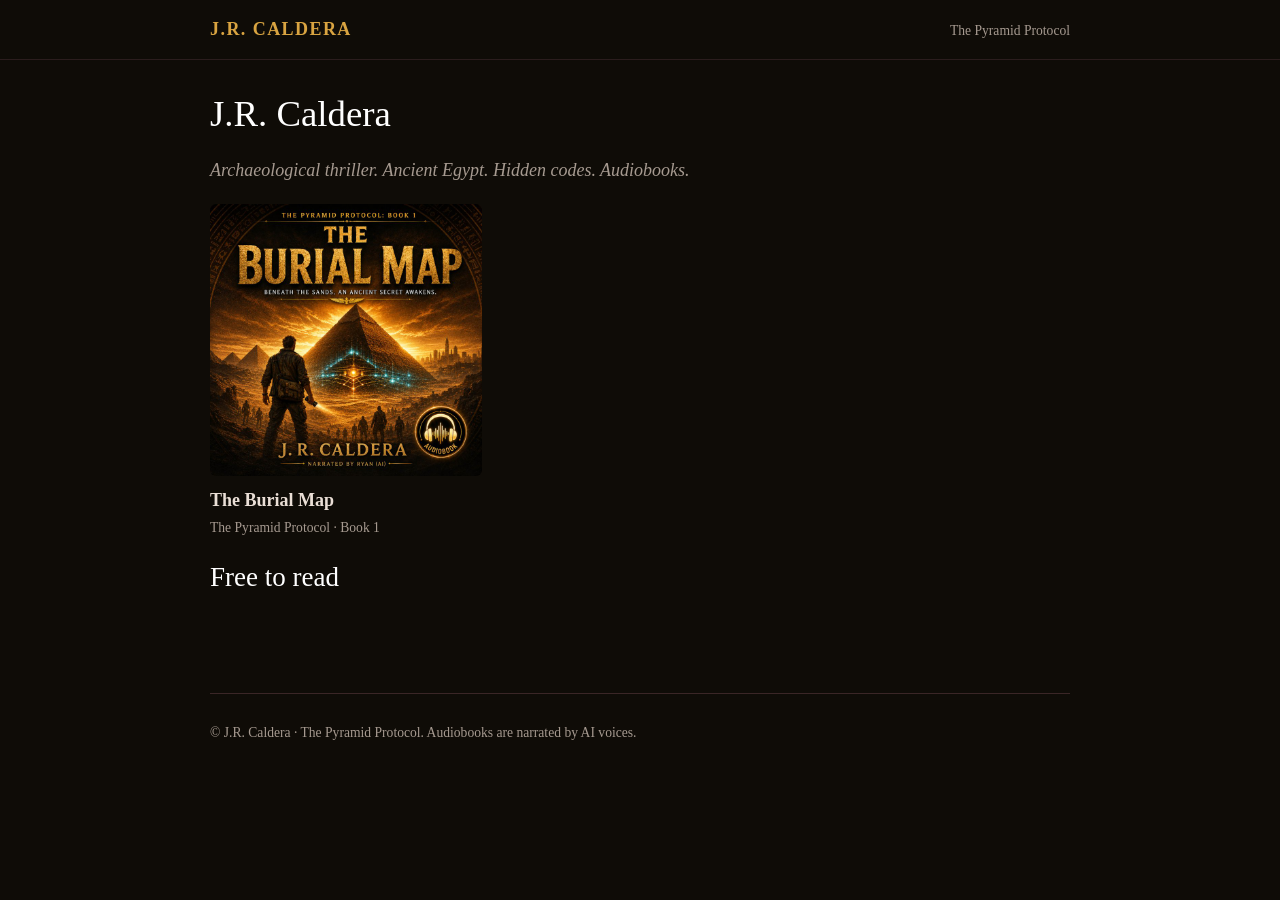
==== books/index.html @ 940b30b6 "Add The Burial Map book page" ====
<!doctype html><html lang="en"><head><meta charset="utf-8">
<meta name="viewport" content="width=device-width,initial-scale=1">
<title>J.R. Caldera — Archaeological thriller. Ancient Egypt. Hidden codes. Audiobooks.</title><meta name="description" content="Archaeological thriller. Ancient Egypt. Hidden codes. Audiobooks.">
<meta property="og:title" content="J.R. Caldera — Archaeological thriller. Ancient Egypt. Hidden codes. Audiobooks."><meta property="og:description" content="Archaeological thriller. Ancient Egypt. Hidden codes. Audiobooks.">
<link rel="stylesheet" href="style.css"></head><body>
<header class="site"><div class="wrap"><a href="index.html">J.R. Caldera</a><span class="small">The Pyramid Protocol</span></div></header>
<main class="wrap"><h1>J.R. Caldera</h1><p class="tag">Archaeological thriller. Ancient Egypt. Hidden codes. Audiobooks.</p><div class="cards"><a href="the-burial-map/index.html"><img src="the-burial-map/cover.jpg" alt="The Burial Map"><div><b>The Burial Map</b><div class="small">The Pyramid Protocol · Book 1</div></div></a></div><h2>Free to read</h2></main>
<footer class="wrap"><hr>© J.R. Caldera · The Pyramid Protocol. Audiobooks are narrated by AI voices.</footer></body></html>
---- books/style.css ----
:root{--bg:#0f0c07;--card:#1a150c;--gold:#d9a441;--red:#a85a1c;--text:#eadfd6;--mute:#a69a90}
*{box-sizing:border-box}body{margin:0;background:var(--bg);color:var(--text);font:18px/1.7 Georgia,'Times New Roman',serif}
a{color:var(--gold)}.wrap{max-width:900px;margin:0 auto;padding:24px 20px}
header.site{border-bottom:1px solid #2b1d1d}header.site .wrap{display:flex;justify-content:space-between;align-items:baseline;padding:14px 20px}
header.site a{text-decoration:none;font-weight:bold;letter-spacing:.08em;text-transform:uppercase}
h1,h2,h3{font-weight:normal;line-height:1.25;color:#fff}h1{font-size:2.3rem;margin:.2em 0}
.series{color:var(--gold);letter-spacing:.12em;text-transform:uppercase;font-size:.8rem}
.tag{font-style:italic;color:var(--mute)}.book{display:flex;gap:32px;flex-wrap:wrap;margin:20px 0}
.book img{width:300px;max-width:100%;height:auto;border-radius:6px;box-shadow:0 0 40px color-mix(in srgb,var(--red) 33%,transparent)}.book .info{flex:1;min-width:260px}
.btn{display:inline-block;background:var(--red);color:#fff;padding:12px 24px;border-radius:4px;text-decoration:none;font-weight:bold;margin:6px 10px 6px 0}
.btn.alt{background:transparent;border:1px solid var(--gold);color:var(--gold)}.box{background:var(--card);padding:18px 22px;border-radius:6px;margin:22px 0}
audio{width:100%;margin-top:8px}.small{font-size:.85rem;color:var(--mute)}hr{border:0;border-top:1px solid #3a2626;margin:2em 0}
article p{margin:0 0 1em}article h3{margin:1.6em 0 .6em;color:var(--gold)}
.cards{display:grid;grid-template-columns:repeat(auto-fill,minmax(220px,1fr));gap:22px}.cards a{text-decoration:none;color:var(--text)}
.cards img{width:100%;height:auto;border-radius:6px}input[type=email]{padding:10px;font-size:1rem;width:260px;max-width:100%}
button{padding:10px 18px;font-size:1rem;background:var(--gold);border:0;border-radius:4px;cursor:pointer}footer{color:var(--mute);font-size:.85rem}
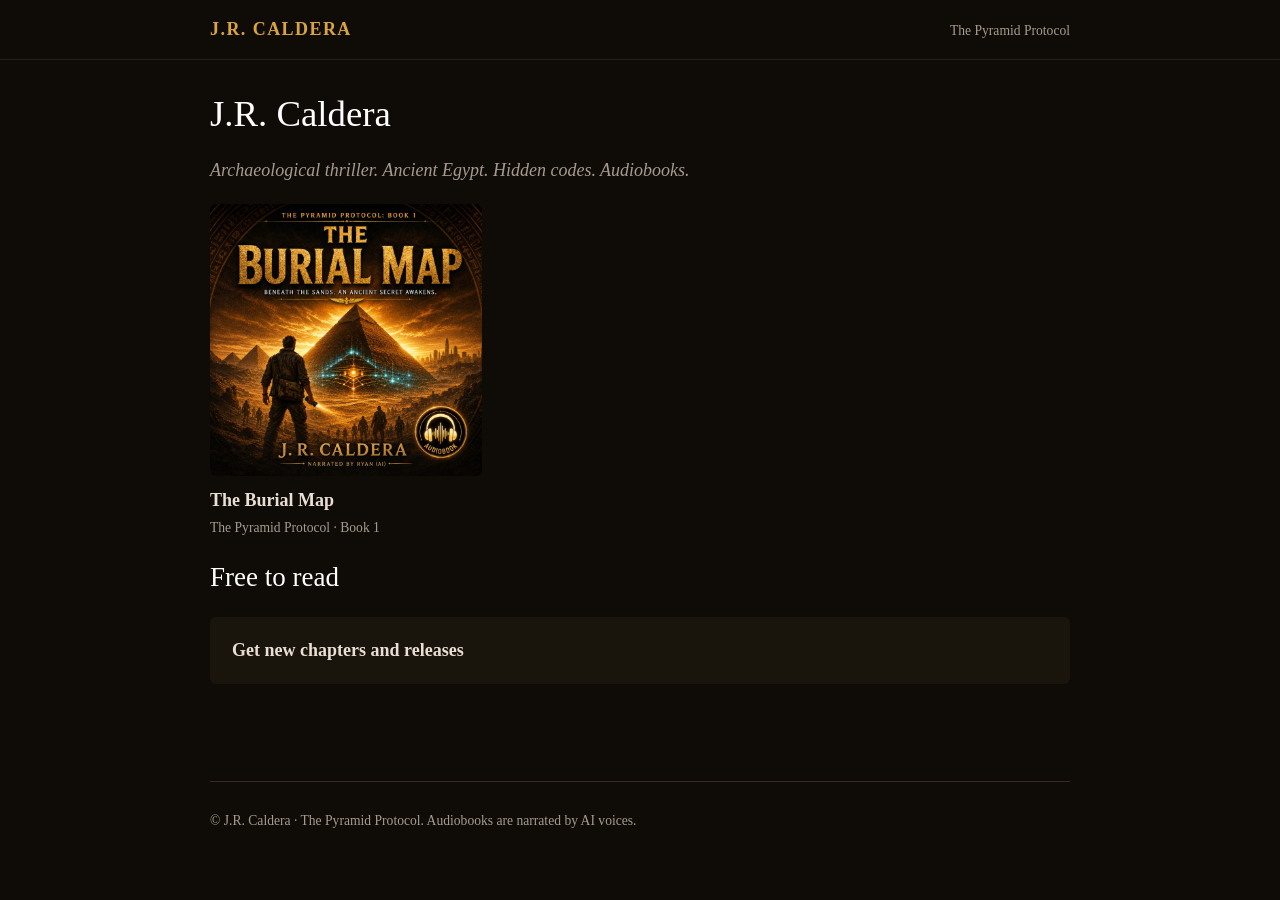
==== commit f88a4b69: "Add The Burial Map book page" ====
--- a/books/index.html
+++ b/books/index.html
@@ -2,7 +2,25 @@
 <meta name="viewport" content="width=device-width,initial-scale=1">
 <title>J.R. Caldera — Archaeological thriller. Ancient Egypt. Hidden codes. Audiobooks.</title><meta name="description" content="Archaeological thriller. Ancient Egypt. Hidden codes. Audiobooks.">
 <meta property="og:title" content="J.R. Caldera — Archaeological thriller. Ancient Egypt. Hidden codes. Audiobooks."><meta property="og:description" content="Archaeological thriller. Ancient Egypt. Hidden codes. Audiobooks.">
-<link rel="stylesheet" href="style.css"></head><body>
+<link rel="stylesheet" href="style.css"><!-- Google tag (gtag.js) -->
+<script async src="https://www.googletagmanager.com/gtag/js?id=G-NS86E43QCN"></script>
+<script>
+  window.dataLayer = window.dataLayer || [];
+  function gtag(){dataLayer.push(arguments);}
+  gtag('js', new Date());
+  gtag('config', 'G-NS86E43QCN');
+</script>
+<!-- MailerLite Universal -->
+<script>
+    (function(w,d,e,u,f,l,n){w[f]=w[f]||function(){(w[f].q=w[f].q||[])
+    .push(arguments);},l=d.createElement(e),l.async=1,l.src=u,
+    n=d.getElementsByTagName(e)[0],n.parentNode.insertBefore(l,n);})
+    (window,document,'script','https://assets.mailerlite.com/js/universal.js','ml');
+    ml('account', '2454336');
+</script>
+<!-- End MailerLite Universal -->
+</head><body>
 <header class="site"><div class="wrap"><a href="index.html">J.R. Caldera</a><span class="small">The Pyramid Protocol</span></div></header>
-<main class="wrap"><h1>J.R. Caldera</h1><p class="tag">Archaeological thriller. Ancient Egypt. Hidden codes. Audiobooks.</p><div class="cards"><a href="the-burial-map/index.html"><img src="the-burial-map/cover.jpg" alt="The Burial Map"><div><b>The Burial Map</b><div class="small">The Pyramid Protocol · Book 1</div></div></a></div><h2>Free to read</h2></main>
+<main class="wrap"><h1>J.R. Caldera</h1><p class="tag">Archaeological thriller. Ancient Egypt. Hidden codes. Audiobooks.</p><div class="cards"><a href="the-burial-map/index.html"><img src="the-burial-map/cover.jpg" alt="The Burial Map"><div><b>The Burial Map</b><div class="small">The Pyramid Protocol · Book 1</div></div></a></div><h2>Free to read</h2><div class="box"><b>Get new chapters and releases</b><div class="ml-embedded" data-form="XysTeo"></div>
+</div></main>
 <footer class="wrap"><hr>© J.R. Caldera · The Pyramid Protocol. Audiobooks are narrated by AI voices.</footer></body></html>
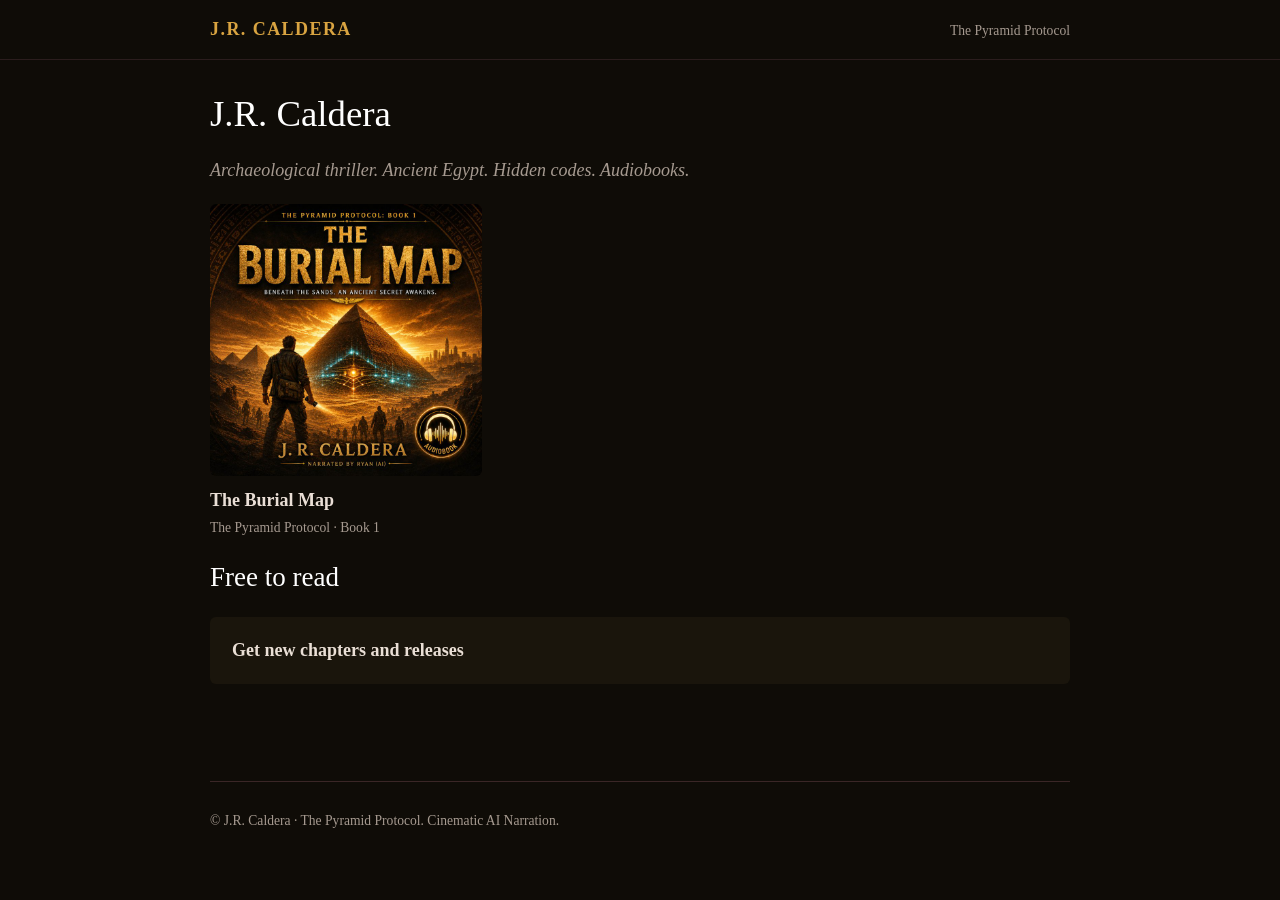
==== commit 72f928c9: "add ai" ====
--- a/books/index.html
+++ b/books/index.html
@@ -23,4 +23,4 @@
 <header class="site"><div class="wrap"><a href="index.html">J.R. Caldera</a><span class="small">The Pyramid Protocol</span></div></header>
 <main class="wrap"><h1>J.R. Caldera</h1><p class="tag">Archaeological thriller. Ancient Egypt. Hidden codes. Audiobooks.</p><div class="cards"><a href="the-burial-map/index.html"><img src="the-burial-map/cover.jpg" alt="The Burial Map"><div><b>The Burial Map</b><div class="small">The Pyramid Protocol · Book 1</div></div></a></div><h2>Free to read</h2><div class="box"><b>Get new chapters and releases</b><div class="ml-embedded" data-form="XysTeo"></div>
 </div></main>
-<footer class="wrap"><hr>© J.R. Caldera · The Pyramid Protocol. Audiobooks are narrated by AI voices.</footer></body></html>+<footer class="wrap"><hr>© J.R. Caldera · The Pyramid Protocol. Cinematic AI Narration.</footer></body></html>
